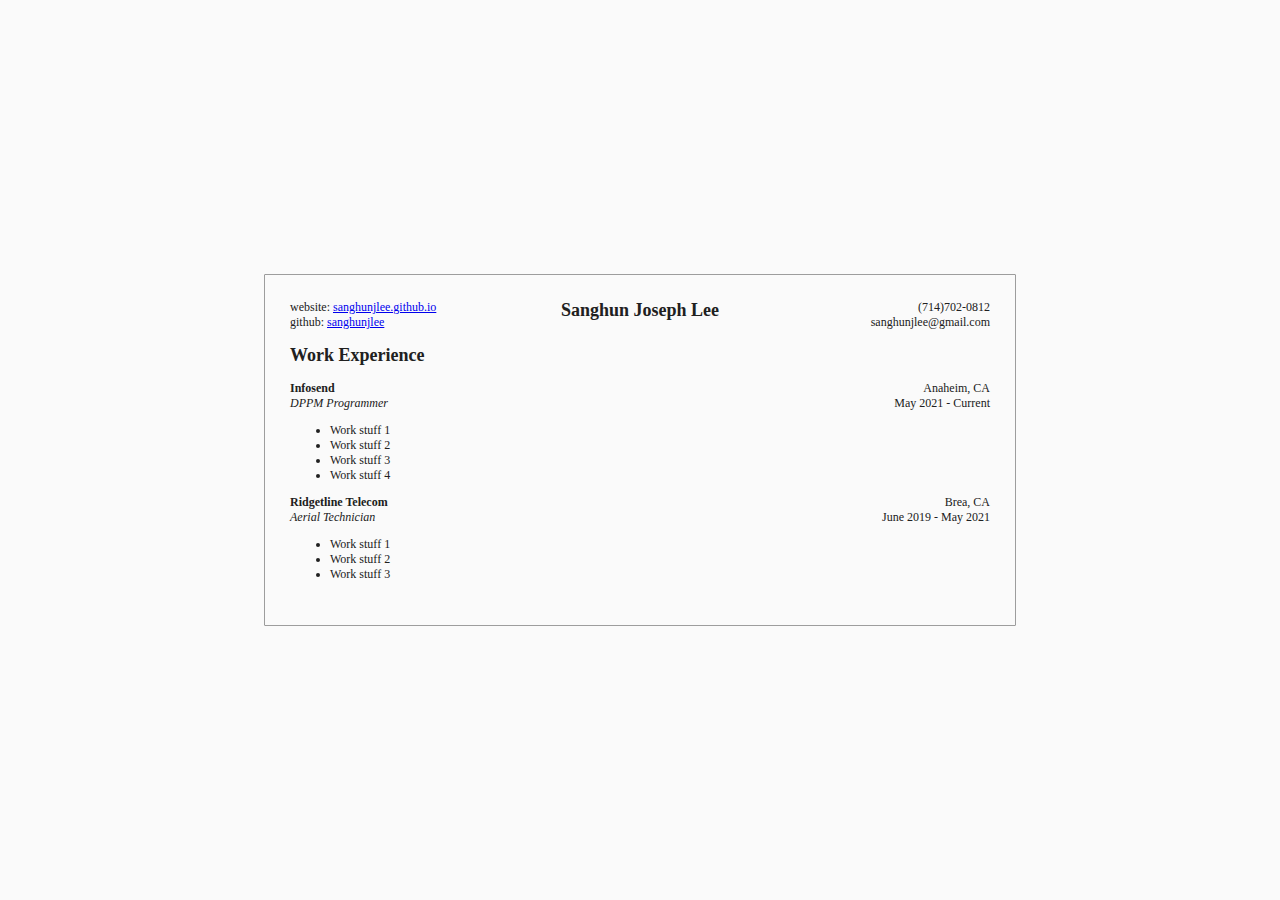
==== page/resume.html @ c9da9b79 "inital commit" ====
<html lang="en-US">
  <head>
    <meta charset="utf-8" />
    <meta name="viewport" />

    <link rel="stylesheet" href="../css/resume-style.css" />

    <title>resume | sanghunjlee @ github</title>
  </head>
  <body>
    <div class="cdiv">
        <div class="header">
            <div class="hleft">
              website: <a href="https://sanghunjlee.github.io/">sanghunjlee.github.io</a><br>
              github: <a href="https://github.com/sanghunjlee">sanghunjlee</a>
            </div>
            <div class="hcenter">
                <span style="font-size:18px;font-weight:bold;">Sanghun Joseph Lee</span>
            </div>
            <div class="hright">
              (714)702-0812<br>
              sanghunjlee@gmail.com
            </div>
        </div>
        <div class="section">
          <h2>Work Experience</h2>
          <div class="work">
            <span style="float:left;"><b>Infosend</b></span>
            <span style="float:right;">Anaheim, CA</span>
            <br>
            <span style="float:left;"><i>DPPM Programmer</i></span>
            <span style="float:right;">May 2021 - Current</span>
            <br>
            <ul>
              <li>Work stuff 1 </li>
              <li>Work stuff 2 </li>
              <li>Work stuff 3 </li>
              <li>Work stuff 4 </li>
            </ul>
          </div>
          <div class="work">
            <span style="float:left;"><b>Ridgetline Telecom</b></span>
            <span style="float:right;">Brea, CA</span>
            <br>
            <span style="float:left;"><i>Aerial Technician</i></span>
            <span style="float:right;">June 2019 - May 2021</span>
            <br>
            <ul>
              <li>Work stuff 1 </li>
              <li>Work stuff 2 </li>
              <li>Work stuff 3 </li>
            </ul>
          </div>
        </div>
    </div>
  </body>
</html>
---- css/resume-style.css ----
:root {
    color-scheme: light dark;
    --bg-color: rgb(250, 250, 250);
    --color: rgba(32, 32, 32, 1);
    --color2: rgba(250, 250, 250, 0.8);
    --bd-color: rgba(64, 64, 64, 0.5);
    --hl-color: rgba(0, 200, 200, 0.8);
}

body {
    font-family: Cambria, Cochin, Georgia, Times, 'Times New Roman', serif;
    font-size: 12px;
    background-color: var(--bg-color);
    color: var(--color);
    box-sizing: border-box;
}

div.cdiv {
    min-width: 700px;
    min-height: 300px;
    position: absolute;
    left: 50%;
    top: 50%;
    -webkit-transform: translate(-50%, -50%);
    transform: translate(-50%, -50%);
    border: 1px solid var(--bd-color);
    border-radius: 1px;
    padding: 25px;
}
div.header {
    display: flex;
}
div.hleft {
    float:left;
    flex: 30;
    text-align: left;
}
div.hright {
    float: right;
    flex: 30;
    text-align: right;
}
div.hcenter {
    flex: 40;
    text-align: center;
}
div.section {
    text-align: left;
}
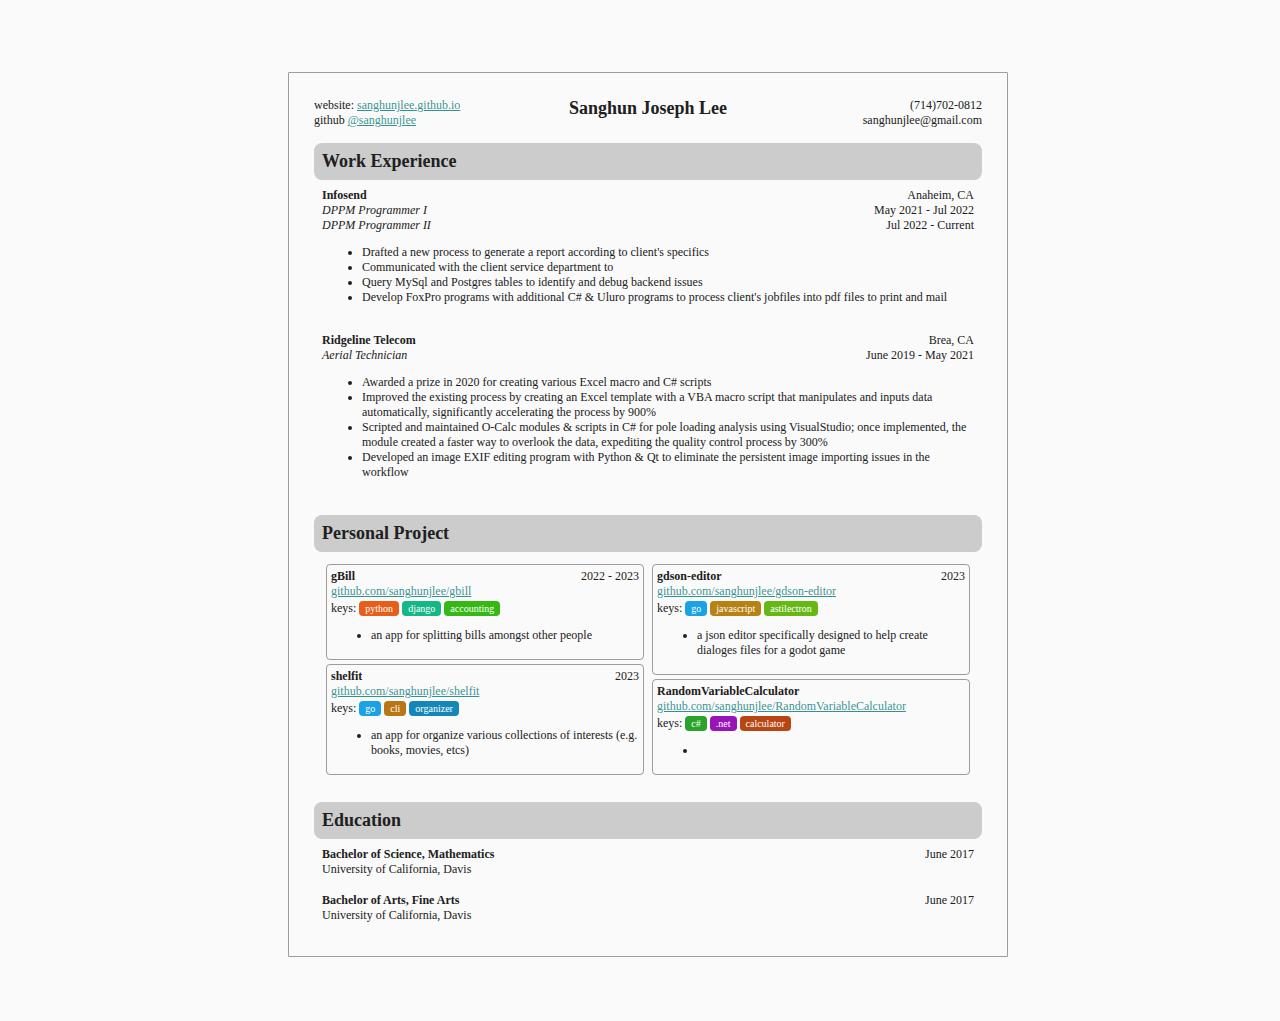
==== commit 707c84da: "Overhaul of everythning" ====
--- a/page/resume.html
+++ b/page/resume.html
@@ -3,7 +3,7 @@
     <meta charset="utf-8" />
     <meta name="viewport" />
 
-    <link rel="stylesheet" href="../css/resume-style.css" />
+    <link rel="stylesheet" href="../css/resume.css" />
 
     <title>resume | sanghunjlee @ github</title>
   </head>
@@ -12,7 +12,7 @@
         <div class="header">
             <div class="hleft">
               website: <a href="https://sanghunjlee.github.io/">sanghunjlee.github.io</a><br>
-              github: <a href="https://github.com/sanghunjlee">sanghunjlee</a>
+              github <a href="https://github.com/sanghunjlee">@sanghunjlee</a>
             </div>
             <div class="hcenter">
                 <span style="font-size:18px;font-weight:bold;">Sanghun Joseph Lee</span>
@@ -28,30 +28,138 @@
             <span style="float:left;"><b>Infosend</b></span>
             <span style="float:right;">Anaheim, CA</span>
             <br>
-            <span style="float:left;"><i>DPPM Programmer</i></span>
-            <span style="float:right;">May 2021 - Current</span>
+            <span style="float:left;"><i>DPPM Programmer I</i></span>
+            <span style="float:right;">May 2021 - Jul 2022</span>
+            <br>
+            <span style="float:left;"><i>DPPM Programmer II</i></span>
+            <span style="float:right;">Jul 2022 - Current</span>
             <br>
             <ul>
-              <li>Work stuff 1 </li>
-              <li>Work stuff 2 </li>
-              <li>Work stuff 3 </li>
-              <li>Work stuff 4 </li>
+              <li>Drafted a new process to generate a report according to client's specifics</li>
+              <li>Communicated with the client service department to  </li>
+              <li>Query MySql and Postgres tables to identify and debug backend issues</li>
+              <li>Develop FoxPro programs with additional C# & Uluro programs to process client's jobfiles into pdf files to print and mail</li>
             </ul>
           </div>
           <div class="work">
-            <span style="float:left;"><b>Ridgetline Telecom</b></span>
+            <span style="float:left;"><b>Ridgeline Telecom</b></span>
             <span style="float:right;">Brea, CA</span>
             <br>
             <span style="float:left;"><i>Aerial Technician</i></span>
             <span style="float:right;">June 2019 - May 2021</span>
             <br>
             <ul>
-              <li>Work stuff 1 </li>
-              <li>Work stuff 2 </li>
-              <li>Work stuff 3 </li>
+              <li>Awarded a prize in 2020 for creating various Excel macro and C# scripts</li>
+              <li>Improved the existing process by creating an Excel template with a VBA macro script that manipulates and inputs data automatically, significantly accelerating the process by 900%</li>
+              <li>Scripted and maintained O-Calc modules & scripts in C# for pole loading analysis using VisualStudio; once implemented, the module created a faster way to overlook the data, expediting the quality control process by 300%</li>
+              <li>Developed an image EXIF editing program with Python & Qt to eliminate the persistent image importing issues in the workflow</li>
             </ul>
           </div>
         </div>
+        <div class="section">
+          <h2>Personal Project</h2>
+          <div class="columns">
+            <div class="column">
+              <div class="project">
+                <span class="project-name"><b>gBill</b></span>
+                <span class="project-year">2022 - 2023</span><br>
+                <span class="project-github"><a href="https://github.com/sanghunjlee/gbill">github.com/sanghunjlee/gbill</a></span><br>
+                <div class="keys">
+                  keys: 
+                  <span class="key">python</span>
+                  <span class="key">django</span>
+                  <span class="key">accounting</span>
+                </div>
+                <ul>
+                  <li>an app for splitting bills amongst other people</li>
+                </ul>
+              </div>
+              <div class="project">
+                <span class="project-name"><b>shelfit</b></span>
+                <span class="project-year">2023</span><br>
+                <span class="project-github"><a href="https://github.com/sanghunjlee/shelfit">github.com/sanghunjlee/shelfit</a></span><br>
+                <div class="keys">
+                  keys: 
+                  <span class="key">go</span>
+                  <span class="key">cli</span>
+                  <span class="key">organizer</span>
+                </div>
+                <ul>
+                  <li>an app for organize various collections of interests (e.g. books, movies, etcs)</li>
+                </ul>
+              </div>
+            </div>
+            <div class="column">
+              <div class="project">
+                <span class="project-name"><b>gdson-editor</b></span>
+                <span class="project-year">2023</span><br>
+                <span class="project-github"><a href="https://github.com/sanghunjlee/gdson-editor">github.com/sanghunjlee/gdson-editor</a></span><br>
+                <div class="keys">
+                  keys: 
+                  <span class="key">go</span>
+                  <span class="key">javascript</span>
+                  <span class="key">astilectron</span>
+                </div>
+                <ul>
+                  <li>a json editor specifically designed to help create dialoges files for a godot game</li>
+                </ul>
+              </div>
+              <div class="project">
+                <span class="project-name"><b>RandomVariableCalculator</b></span>
+                <span class="project-year"></span><br>
+                <span class="project-github"><a href="https://github.com/sanghunjlee/RandomVariableCalculator">github.com/sanghunjlee/RandomVariableCalculator</a></span><br>
+                <div class="keys">
+                  keys: 
+                  <span class="key">c#</span>
+                  <span class="key">.net</span>
+                  <span class="key">calculator</span>
+                </div>
+                <ul>
+                  <li></li>
+                </ul>
+              </div>
+          </div>
+        </div>
+        <div class="section">
+          <h2>Education</h2>
+          <div class="degree">
+            <span style="float:left"><b>Bachelor of Science, Mathematics</b></span>
+            <span style="float:right">June 2017</span><br>
+            <span>University of California, Davis</span><br>
+          </div>
+          <div class="degree">
+            <span style="float:left"><b>Bachelor of Arts, Fine Arts</b></span>
+            <span style="float:right">June 2017</span><br>
+            <span>University of California, Davis</span>
+          </div>
+        </div>
     </div>
+    <script>
+      window.onload = function () {
+        const preset = {
+          'python': 'hsla(20, 80%, 50%, 1)',
+          'c#': 'hsla(120, 60%, 40%, 1)',
+          'go': 'hsla(200, 80%, 50%, 1)',
+          'javascript': 'hsla(40, 80%, 40%, 1)',
+        };
+        const randomHsl = () => `hsla(${Math.floor(Math.random() * 20) * 18}, 80%, 40%, 1)`;
+    
+        var keySpans = document.getElementsByClassName("key");
+        if (keySpans.length > 0) {
+          for (const key of keySpans) {
+              if (!preset[key.innerHTML]) {
+                  let randomColor = randomHsl();
+                  let attempt = 0;
+                  while (Object.values(preset).includes(randomColor || attempt < 4)) {
+                      randomColor = randomHsl();
+                      attempt += 1;
+                  }
+                  preset[key.innerHTML] = randomColor;
+              }
+              key.style["background-color"] = preset[key.innerHTML];
+          }
+        }
+      }
+    </script>
   </body>
 </html>--- a/css/resume.css
+++ b/css/resume.css
@@ -0,0 +1,103 @@
+:root {
+    color-scheme: light dark;
+    --bg-color: rgb(250, 250, 250);
+    --color: rgba(32, 32, 32, 1);
+    --color2: rgba(250, 250, 250, 0.8);
+    --bd-color: rgba(64, 64, 64, 0.5);
+    --hl-color: rgba(0, 120, 120, 0.8);
+}
+
+body {
+    font-family: Cambria, Cochin, Georgia, Times, 'Times New Roman', serif;
+    font-size: 12px;
+    background-color: var(--bg-color);
+    color: var(--color);
+    box-sizing: border-box;
+    
+    min-width: 600px;
+    width: 80%;
+    max-width: 720px;
+    position: absolute;
+    left: 50%;
+    -webkit-transform: translate(-50%, 0);
+    transform: translate(-50%, 0);
+    padding: 5% 0;
+}
+
+h2 {
+    background-color: hsla(0, 0%, 80%, 1);
+    padding: 8px;
+    border-radius: 8px;
+    margin-bottom: 0px;
+}
+
+a {
+    color: var(--hl-color)
+}
+
+.cdiv {
+    border: 1px solid var(--bd-color);
+    border-radius: 1px;
+    padding: 25px;
+}
+.header {
+    display: flex;
+}
+.hleft {
+    float:left;
+    flex: 30;
+    text-align: left;
+}
+.hright {
+    float: right;
+    flex: 30;
+    text-align: right;
+}
+.hcenter {
+    flex: 40;
+    text-align: center;
+}
+.section {
+    text-align: left;
+}
+.work {
+    padding: 8px;
+}
+.columns {
+    display: flex;
+    flex-wrap: nowrap;
+    padding: 8px;
+}
+.column {
+    flex: 50%;
+}
+.keys {
+    margin-top: 2px;
+}
+.project {
+    border: 1px solid var(--bd-color);
+    border-radius: 4px;
+    padding: 4px;
+    margin: 4px;
+}
+.project-name {
+    float: left;
+}
+.project-year {
+    float: right;
+}
+.project-github {
+    float: left;
+}
+.key {
+    color:white;
+    font-size: 10px;
+    padding: 2px 6px;
+    border-radius: 4px;
+}
+.college{
+    display: table;
+}
+.degree {
+    padding: 8px;
+}